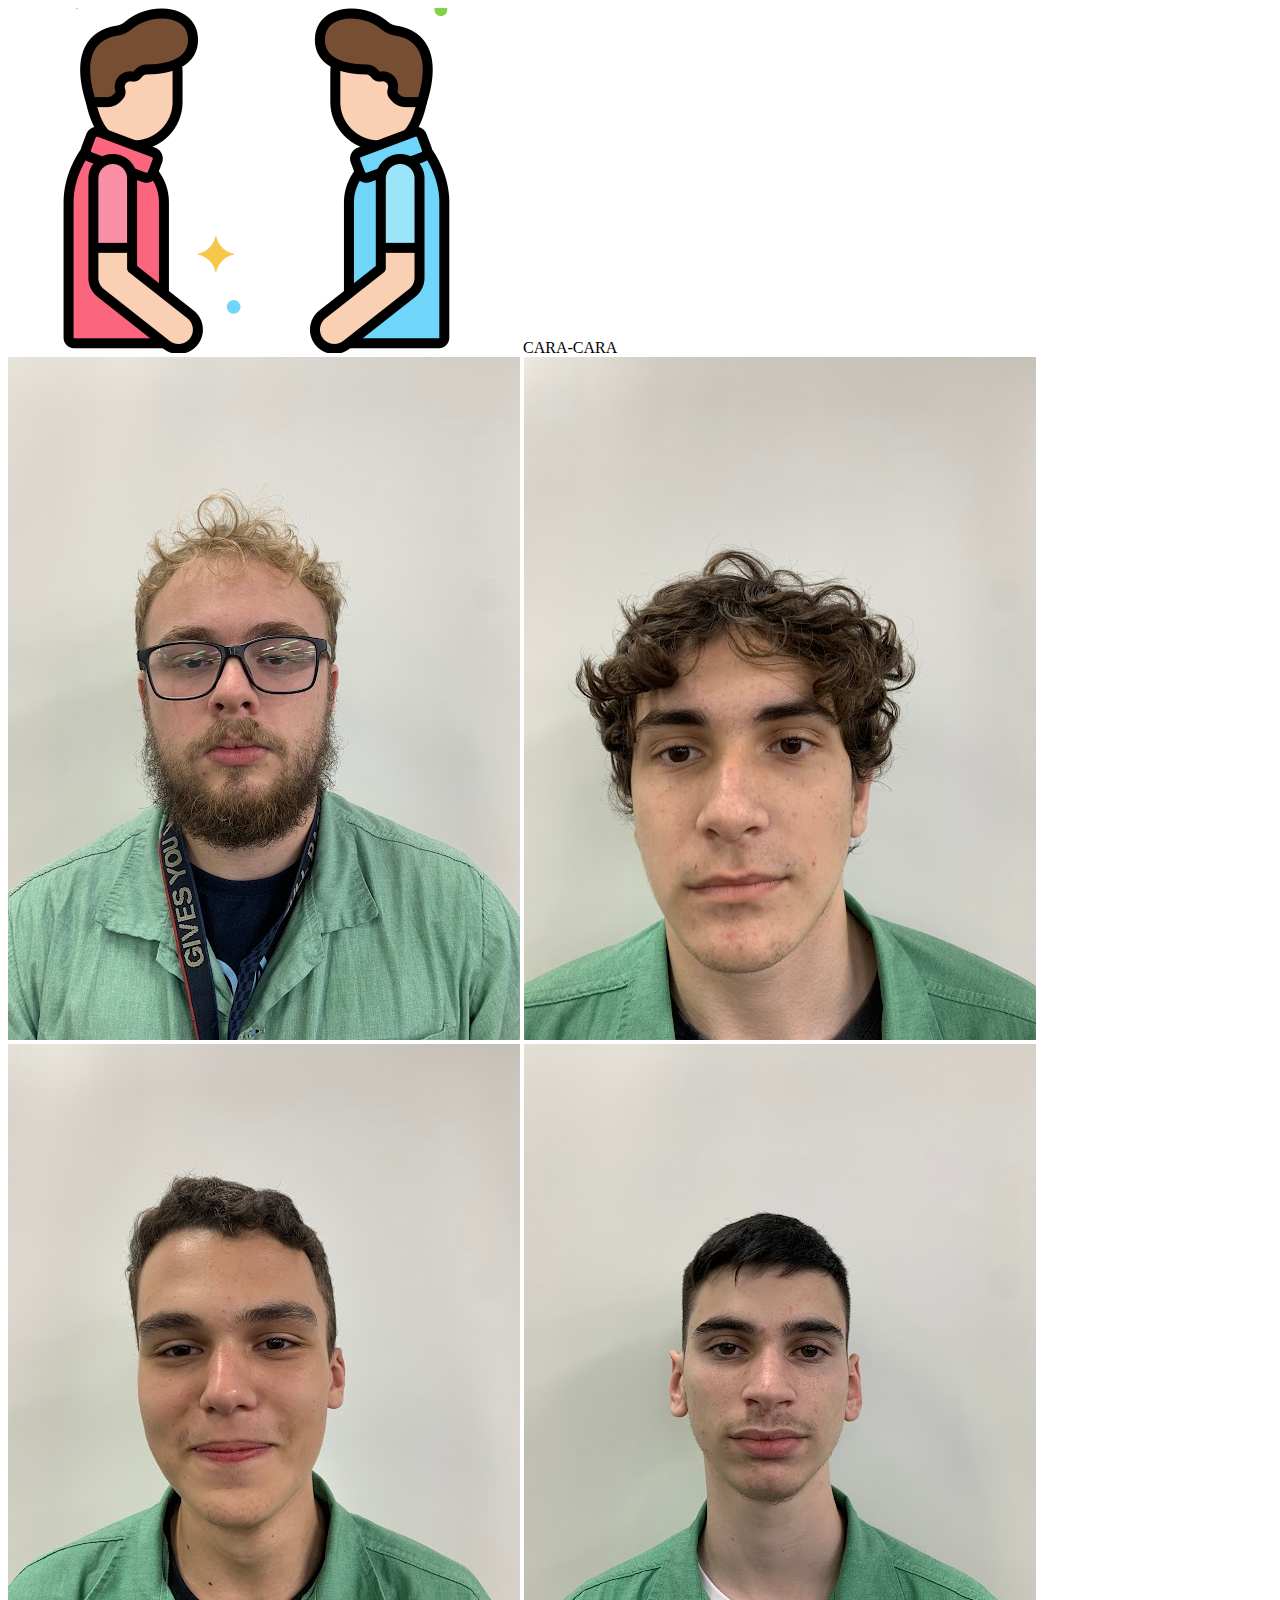
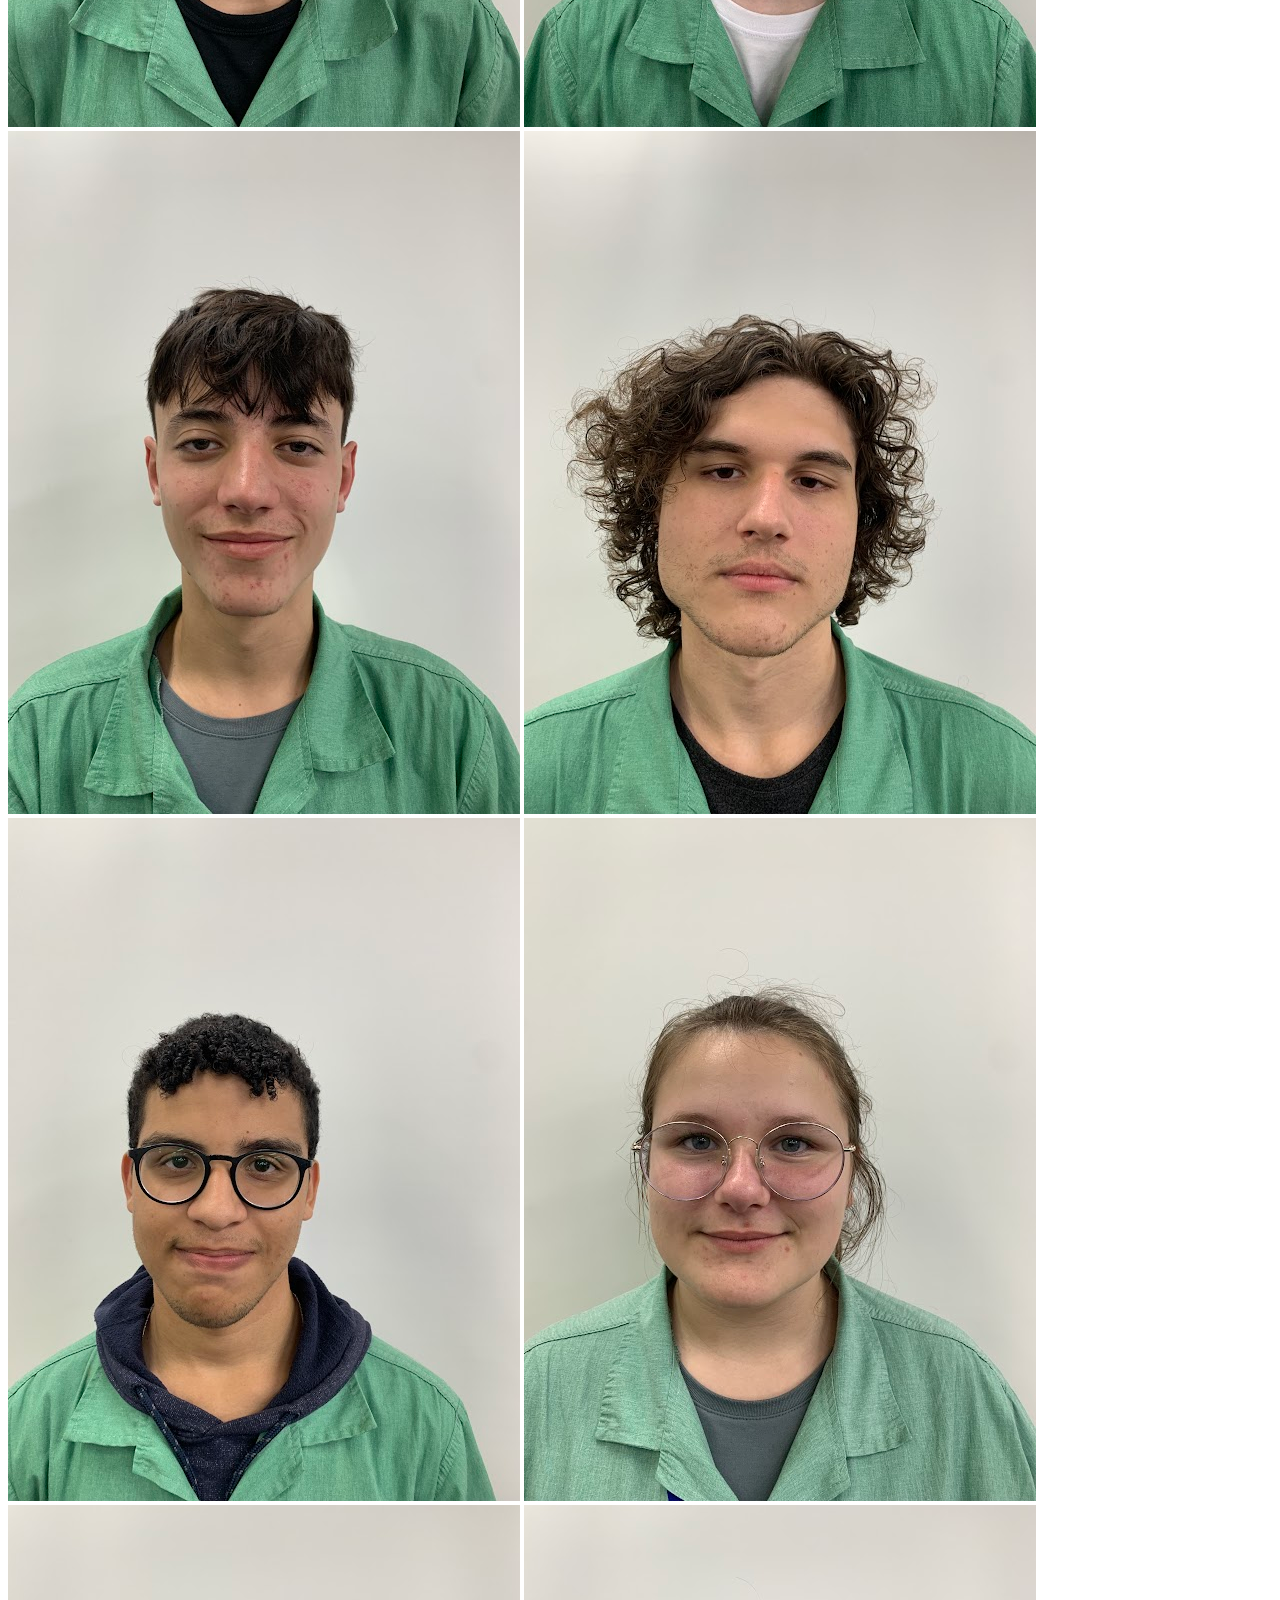
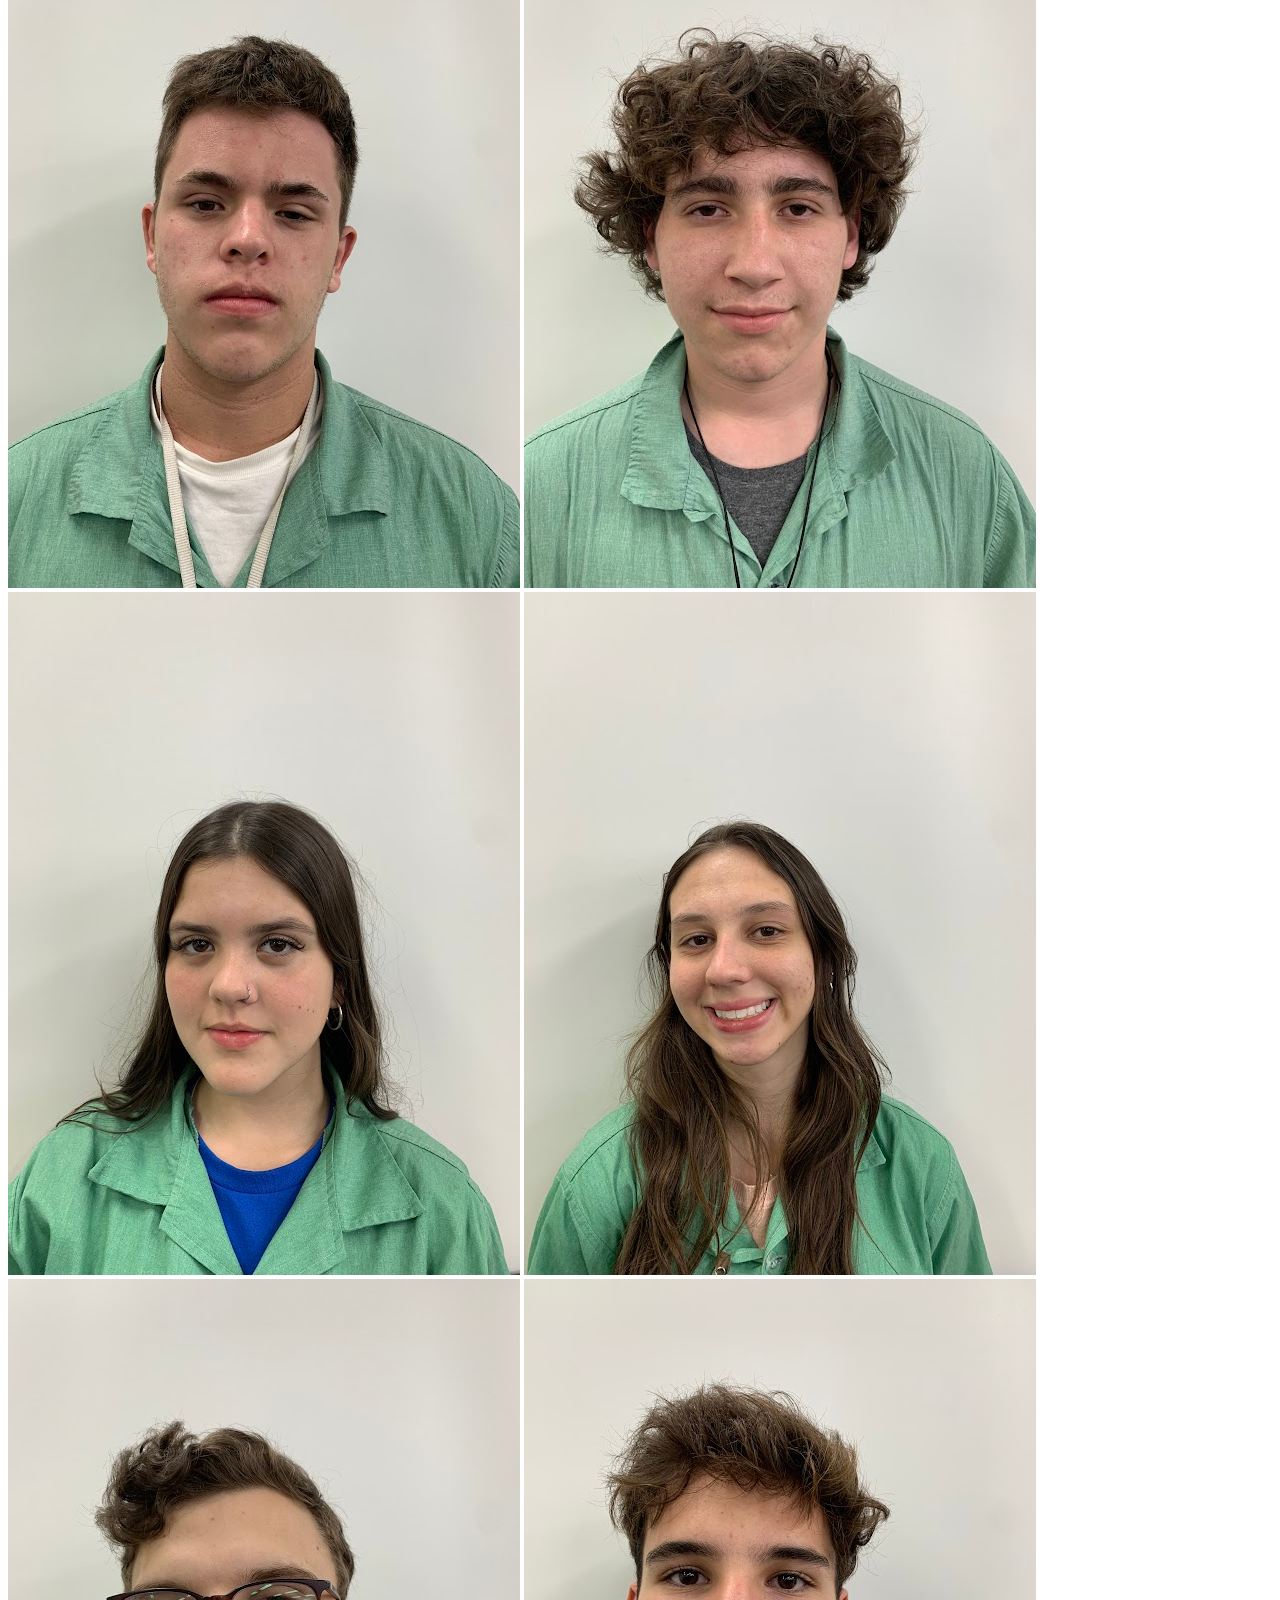
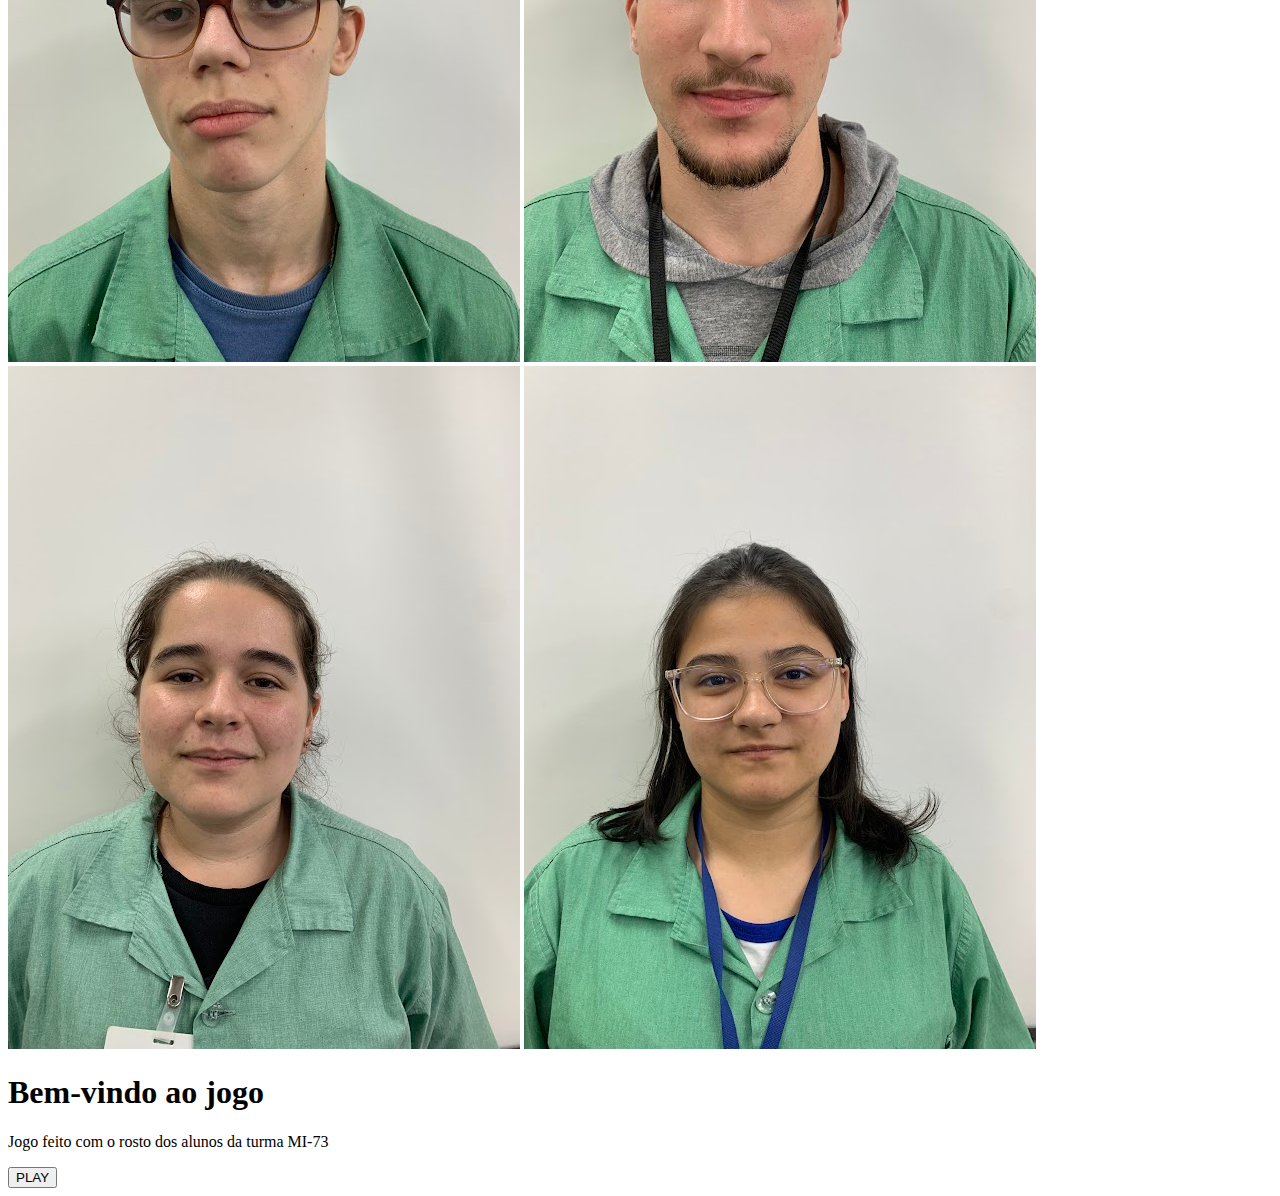
==== index.html @ 4fa2905a "a" ====
<!DOCTYPE html>
<html lang="en">
<head>
    <meta charset="UTF-8">
    <meta http-equiv="X-UA-Compatible" content="IE=edge">
    <meta name="viewport" content="width=device-width, initial-scale=1.0">
    <link rel="stylesheet" href="/CARA-CARA/style.css">
    <title>CARA-CARA</title>
</head>
<body>
    <header class="cabecalho">
        <img id="cabecalho-imagem" src="/CARA-CARA/assets/4727339.png">
        <a id="cabecalho-titulo">CARA-CARA</a> 
        </header>

    <div class="imagem_pessoa">
        <img src="/CARA-CARA/assets/pessoas/bernardo.jpg">
        <img src="/CARA-CARA/assets/pessoas/daniel.jpg">
        <img src="/CARA-CARA/assets/pessoas/enzo.jpg">
        <img src="/CARA-CARA/assets/pessoas/gabrielB.jpg">
        <img src="/CARA-CARA/assets/pessoas/gabrielL.jpg">
        <img src="/CARA-CARA/assets/pessoas/joao.jpg">
        <img src="/CARA-CARA/assets/pessoas/JoaoS.jpg">
        <img src="/CARA-CARA/assets/pessoas/karol.jpg">
        <img src="/CARA-CARA/assets/pessoas/kaue.jpg">
        <img src="/CARA-CARA/assets/pessoas/kevin.jpg">
        <img src="/CARA-CARA/assets/pessoas/leticia.jpg">
        <img src="/CARA-CARA/assets/pessoas/luana.jpg">
        <img src="/CARA-CARA/assets/pessoas/mathias.jpg">
        <img src="/CARA-CARA/assets/pessoas/nicolas.jpg">
        <img src="/CARA-CARA/assets/pessoas/stefany.jpg">
        <img src="/CARA-CARA/assets/pessoas/yasmin.jpg">

    </div>    
    <div id="conteudo">
        <h1 id="conteudo_titulo">Bem-vindo ao jogo</h1>
        <p  id="conteudo_texto">Jogo feito com o rosto dos alunos da turma MI-73</p>
        <button id="botao">PLAY</button>
    </div>
    <script>
        document.getElementById("botao").addEventListener('click', function(){
            window.location.href = "jogo.html";
        })
    </script>
</body>
</html>
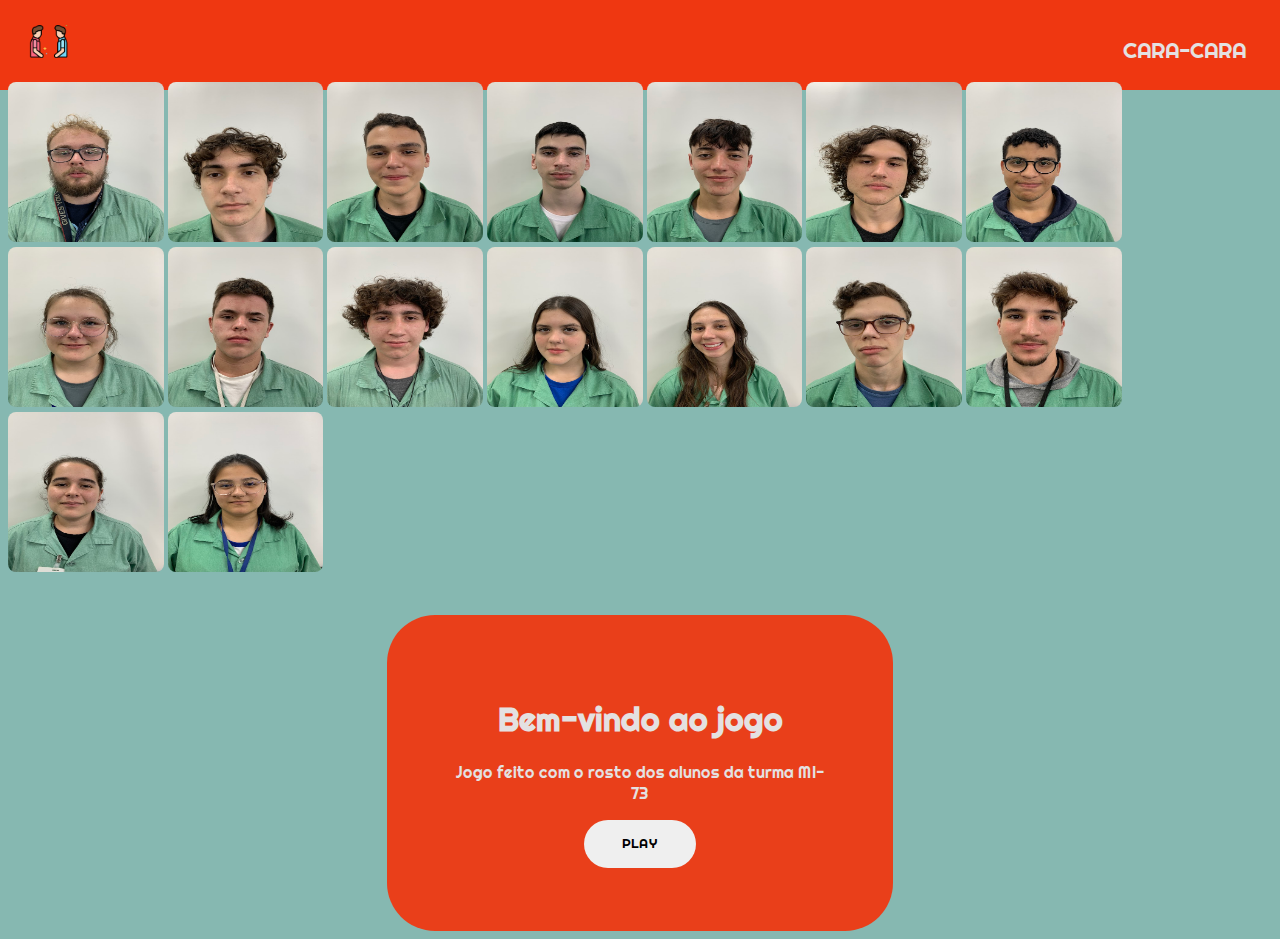
==== commit fd3eb3ed: "Update index.html" ====
--- a/index.html
+++ b/index.html
@@ -4,12 +4,12 @@
     <meta charset="UTF-8">
     <meta http-equiv="X-UA-Compatible" content="IE=edge">
     <meta name="viewport" content="width=device-width, initial-scale=1.0">
-    <link rel="stylesheet" href="/CARA-CARA/style.css">
+    <link rel="stylesheet" href="/style.css">
     <title>CARA-CARA</title>
 </head>
 <body>
     <header class="cabecalho">
-        <img id="cabecalho-imagem" src="/CARA-CARA/assets/4727339.png">
+        <img id="cabecalho-imagem" src="/assets/4727339.png">
         <a id="cabecalho-titulo">CARA-CARA</a> 
         </header>
 
--- a/style.css
+++ b/style.css
@@ -0,0 +1,124 @@
+  @import url('https://fonts.googleapis.com/css2?family=Righteous&display=swap');
+body{
+    background-color:#86b8b1;
+    font-family: 'Righteous', cursive;  
+}
+header{
+    background-color:#fa2a00e7;
+    padding: 2%;
+    margin: -8px;
+}
+header img{
+    width: 4%;
+    height: 4%;
+}
+#cabecalho-titulo{
+    color: rgb(228, 225, 225);
+    margin-left: 85%;
+    font-size: 22px;
+}
+div img{
+    width: 9.73rem;
+    height: 10rem;
+    border-radius: 0.5rem;
+}
+#conteudo{
+    text-align: center;
+    margin-top: 3%;
+    background-color: #fa2a00da;
+    color: rgb(228, 225, 225);
+    padding: 5%;
+    margin-inline: 30%;
+    border-radius: 3rem;
+}
+#botao{
+    height: 3rem;
+    width: 7rem;
+    border-radius: 2rem;
+    border-style: none;
+    font-family: 'Righteous', cursive;
+}
+
+@media (max-width: 767px) {
+    div.imagem_pessoa {
+      display: flex;
+      flex-wrap: wrap;
+      justify-content: space-between;
+    }
+  
+    div.imagem_pessoa img {
+      width: calc(25% - 10px);
+      height: auto;
+      margin-bottom: 10px;
+      border-radius: 0.5rem;
+    }
+  }
+  
+  
+/* Estilos para telas grandes */
+@media (min-width: 1024px) {
+   
+    header img {
+      width: 4%;
+      height: 4%;
+    }
+  
+    #cabecalho-titulo {
+      margin-left: 85%;
+    }
+  
+    div.img_pessoa img {
+      width: 9.73rem;
+      height: 10rem;
+    }
+  
+    #conteudo {
+      margin-inline: 30%;
+    }
+  }
+  
+  /* Estilos para telas médias */
+  @media (max-width: 1023px) {
+    header img {
+      width: 6%;
+      height: 6%;
+    }
+  
+    #cabecalho-titulo {
+      margin-left: 80%;
+    }
+  
+    div.img_pessoa img {
+      width: 7.73rem;
+      height: 8rem;
+    }
+  
+    #conteudo {
+      margin-inline: 20%;
+    }
+  }
+  
+  /* Estilos para telas pequenas */
+  @media (max-width: 767px) {
+    header{
+        padding: 5%;
+    }
+    header img {
+      width: 8%;
+      height: 8%;
+    }
+  
+    #cabecalho-titulo {
+      margin-left: 55%;
+    }
+  
+    div.img_pessoa img {
+      width: 6.73rem;
+      height: 7rem;
+    }
+  
+    #conteudo {
+      margin-inline: 10%;
+    }
+  }
+  